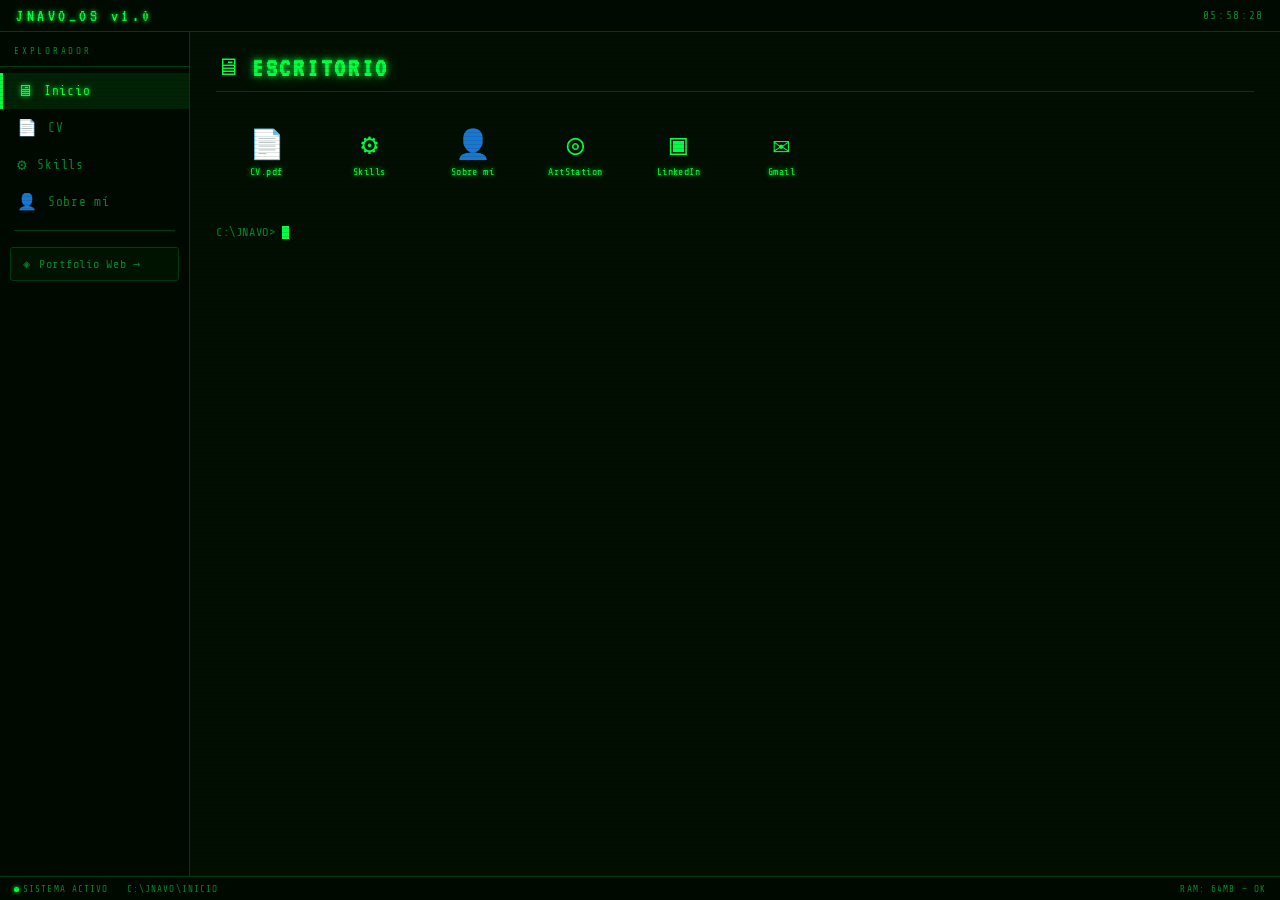
==== filesystem.html @ 1764e725 "cositas" ====
<!DOCTYPE html>
<html lang="es">
<head>
  <meta charset="UTF-8"/>
  <meta name="viewport" content="width=device-width, initial-scale=1.0"/>
  <title>JNAVO_OS</title>
  <link href="https://fonts.googleapis.com/css2?family=Share+Tech+Mono&family=VT323&display=swap" rel="stylesheet"/>
  <style>
    *, *::before, *::after { margin:0; padding:0; box-sizing:border-box; }
    :root {
      --green:#00ff41; --green-dim:#00882a; --green-dk:#003b0f;
      --green-bg:#020d02; --glow:0 0 6px #00ff41,0 0 16px rgba(0,255,65,.4);
      --glow-sm:0 0 4px #00ff41,0 0 8px rgba(0,255,65,.3);
      --mono:'Share Tech Mono',monospace; --vt:'VT323',monospace;
    }
    html,body { width:100%;height:100%;overflow:hidden;background:var(--green-bg);color:var(--green);font-family:var(--mono); }
    body::after {
      content:'';position:fixed;inset:0;z-index:9999;pointer-events:none;
      background:repeating-linear-gradient(0deg,transparent 0px,transparent 3px,rgba(0,0,0,.10) 3px,rgba(0,0,0,.10) 4px);
    }
    body::before {
      content:'';position:fixed;inset:0;z-index:9998;pointer-events:none;
      background:rgba(0,255,65,.006);animation:flicker .1s infinite;
    }
    @keyframes flicker { 33%{opacity:.97} 66%{opacity:.99} 0%,100%{opacity:1} }

    /* TOPBAR */
    .os-topbar {
      height:32px;background:rgba(0,10,0,.95);border-bottom:1px solid var(--green-dk);
      display:flex;align-items:center;justify-content:space-between;padding:0 16px;flex-shrink:0;
    }
    .os-title { font-family:var(--vt);font-size:1.1rem;color:var(--green);text-shadow:var(--glow-sm);letter-spacing:.2em; }
    .os-clock { font-size:.7rem;color:var(--green-dim);letter-spacing:.15em; }

    /* LAYOUT */
    .os-body { display:flex;height:calc(100vh - 56px);overflow:hidden; }

    /* SIDEBAR */
    .os-sidebar {
      width:190px;flex-shrink:0;background:rgba(0,8,0,.85);
      border-right:1px solid var(--green-dk);display:flex;flex-direction:column;padding:14px 0;
    }
    .sidebar-label { font-size:.58rem;color:var(--green-dim);letter-spacing:.3em;padding:0 14px 10px;border-bottom:1px solid var(--green-dk);margin-bottom:6px; }
    .folder-item {
      display:flex;align-items:center;gap:10px;padding:9px 14px;cursor:pointer;
      font-size:.8rem;letter-spacing:.06em;color:var(--green-dim);
      border-left:3px solid transparent;transition:background .15s,color .15s,border-color .15s;user-select:none;
    }
    .folder-item:hover { background:rgba(0,255,65,.06);color:var(--green); }
    .folder-item.active { background:rgba(0,255,65,.1);color:var(--green);border-left-color:var(--green);text-shadow:var(--glow-sm); }
    .folder-icon { font-size:1rem;flex-shrink:0; }
    .sidebar-divider { height:1px;background:var(--green-dk);margin:10px 14px; }
    .portfolio-btn {
      display:flex;align-items:center;gap:8px;margin:6px 10px 0;padding:9px 12px;
      background:rgba(0,255,65,.04);border:1px solid var(--green-dk);border-radius:3px;
      cursor:pointer;font-family:var(--mono);font-size:.75rem;color:var(--green-dim);
      letter-spacing:.06em;transition:all .15s;text-decoration:none;
    }
    .portfolio-btn:hover { background:rgba(0,255,65,.12);border-color:var(--green);color:var(--green);box-shadow:0 0 10px rgba(0,255,65,.2); }

    /* CONTENT */
    .os-content { flex:1;overflow-y:auto;padding:22px 26px;scrollbar-width:thin;scrollbar-color:var(--green-dk) transparent; }
    .os-content::-webkit-scrollbar { width:5px; }
    .os-content::-webkit-scrollbar-thumb { background:var(--green-dk);border-radius:2px; }

    .panel { display:none;animation:panel-in .25s ease both; }
    .panel.active { display:block; }
    @keyframes panel-in { from{opacity:0;transform:translateY(6px)} to{opacity:1;transform:translateY(0)} }

    .panel-header {
      display:flex;align-items:center;gap:12px;margin-bottom:20px;
      padding-bottom:10px;border-bottom:1px solid var(--green-dk);
    }
    .panel-header h2 { font-family:var(--vt);font-size:1.7rem;color:var(--green);text-shadow:var(--glow);letter-spacing:.1em; }
    .ph-icon { font-size:1.5rem; }

    /* DESKTOP */
    .desktop-grid { display:grid;grid-template-columns:repeat(auto-fill,85px);gap:18px;padding:8px; }
    .desktop-icon {
      display:flex;flex-direction:column;align-items:center;gap:6px;padding:10px 6px;
      border:1px solid transparent;border-radius:3px;cursor:pointer;
      transition:background .15s,border-color .15s;text-align:center;user-select:none;
    }
    .desktop-icon:hover { background:rgba(0,255,65,.08);border-color:var(--green-dk); }
    .di-emoji { font-size:1.8rem;line-height:1; }
    .di-label { font-size:.62rem;color:var(--green);letter-spacing:.05em;line-height:1.2;text-shadow:var(--glow-sm); }

    /* CV */
    .cv-embed { width:100%;height:calc(100vh - 150px);border:1px solid var(--green-dk);border-radius:3px;background:#000; }
    .cv-fallback {
      display:flex;flex-direction:column;align-items:center;justify-content:center;gap:14px;
      height:280px;border:1px dashed var(--green-dk);border-radius:3px;
      color:var(--green-dim);font-size:.78rem;letter-spacing:.1em;text-align:center;
    }
    .cf-icon { font-size:2.8rem; }
    .cv-open-btn {
      display:inline-flex;align-items:center;gap:8px;padding:7px 18px;
      background:none;border:1px solid var(--green-dk);color:var(--green-dim);
      font-family:var(--mono);font-size:.76rem;letter-spacing:.12em;
      cursor:pointer;border-radius:2px;transition:all .15s;text-decoration:none;
    }
    .cv-open-btn:hover { border-color:var(--green);color:var(--green);background:rgba(0,255,65,.06);box-shadow:0 0 10px rgba(0,255,65,.2); }

    /* SKILLS */
    .skills-grid { display:grid;grid-template-columns:repeat(auto-fill,minmax(140px,1fr));gap:11px; }
    .skill-row {
      display:flex;flex-direction:column;gap:5px;padding:11px 13px;
      border:1px solid var(--green-dk);border-radius:3px;background:rgba(0,255,65,.02);
      transition:background .15s,border-color .15s;
    }
    .skill-row:hover { background:rgba(0,255,65,.06);border-color:var(--green); }
    .sk-name { font-size:.78rem;color:var(--green);letter-spacing:.08em; }
    .sk-bar-wrap { height:3px;background:#001500;border-radius:2px;overflow:hidden; }
    .sk-bar { height:100%;background:var(--green);box-shadow:var(--glow-sm);border-radius:2px;width:0%;transition:width 1s ease .1s; }
    .sk-level { font-size:.58rem;color:var(--green-dim);letter-spacing:.1em;text-align:right; }

    /* ABOUT */
    .about-crt { display:flex;gap:26px;flex-wrap:wrap; }
    .about-photo-wrap { flex-shrink:0;display:flex;flex-direction:column;align-items:center;gap:8px; }
    .about-photo {
      width:140px;height:140px;object-fit:cover;border-radius:3px;
      border:2px solid var(--green-dk);box-shadow:0 0 14px rgba(0,255,65,.12);
      filter:saturate(.7) brightness(.9);transition:filter .3s;
    }
    .about-photo:hover { filter:saturate(1) brightness(1); }
    .about-photo-label { font-family:var(--vt);font-size:.85rem;color:var(--green-dim);letter-spacing:.15em; }
    .about-text { flex:1;min-width:200px; }
    .about-text p { font-size:.8rem;color:#aaddaa;line-height:1.8;margin-bottom:12px;letter-spacing:.03em; }
    .about-tags { display:flex;flex-wrap:wrap;gap:6px;margin-top:4px; }
    .tag { padding:2px 9px;border:1px solid var(--green-dk);border-radius:2px;font-size:.62rem;color:var(--green-dim);letter-spacing:.1em;background:rgba(0,255,65,.03); }
    .prompt { font-size:.75rem;color:var(--green-dim);letter-spacing:.05em;margin-top:14px; }
    .cursor { display:inline-block;width:7px;height:13px;background:var(--green);vertical-align:middle;animation:cur-blink .8s step-end infinite; }
    @keyframes cur-blink { 50%{opacity:0} }

    /* STATUSBAR */
    .os-statusbar {
      height:24px;background:rgba(0,8,0,.9);border-top:1px solid var(--green-dk);
      display:flex;align-items:center;padding:0 14px;gap:18px;flex-shrink:0;
    }
    .sb-item { font-size:.58rem;color:var(--green-dim);letter-spacing:.12em; }
    .sb-dot { display:inline-block;width:5px;height:5px;border-radius:50%;background:var(--green);box-shadow:var(--glow-sm);margin-right:4px;animation:dot-pulse 2s ease-in-out infinite; }
    @keyframes dot-pulse { 0%,100%{opacity:1} 50%{opacity:.3} }
  </style>
</head>
<body>

  <div class="os-topbar">
    <div class="os-title">JNAVO_OS v1.0</div>
    <div class="os-clock" id="os-clock">--:--:--</div>
  </div>

  <div class="os-body">
    <div class="os-sidebar">
      <div class="sidebar-label">EXPLORADOR</div>
      <div class="folder-item active" onclick="showPanel('home')" id="tab-home"><span class="folder-icon">🖥</span><span>Inicio</span></div>
      <div class="folder-item" onclick="showPanel('cv')" id="tab-cv"><span class="folder-icon">📄</span><span>CV</span></div>
      <div class="folder-item" onclick="showPanel('skills')" id="tab-skills"><span class="folder-icon">⚙</span><span>Skills</span></div>
      <div class="folder-item" onclick="showPanel('about')" id="tab-about"><span class="folder-icon">👤</span><span>Sobre mí</span></div>
      <div class="sidebar-divider"></div>
      <a class="portfolio-btn" href="./portfolio.html" target="_parent">
        <span>◈</span><span>Portfolio Web →</span>
      </a>
    </div>

    <div class="os-content">

      <!-- INICIO -->
      <div class="panel active" id="panel-home">
        <div class="panel-header"><span class="ph-icon">🖥</span><h2>ESCRITORIO</h2></div>
        <div class="desktop-grid">
          <div class="desktop-icon" ondblclick="showPanel('cv')">
            <div class="di-emoji">📄</div><div class="di-label">CV.pdf</div>
          </div>
          <div class="desktop-icon" ondblclick="showPanel('skills')">
            <div class="di-emoji">⚙</div><div class="di-label">Skills</div>
          </div>
          <div class="desktop-icon" ondblclick="showPanel('about')">
            <div class="di-emoji">👤</div><div class="di-label">Sobre mí</div>
          </div>
          <div class="desktop-icon" ondblclick="window.open('https://www.artstation.com/jdxth','_blank')">
            <div class="di-emoji">◎</div><div class="di-label">ArtStation</div>
          </div>
          <div class="desktop-icon" ondblclick="window.open('https://www.linkedin.com/in/judith-nav%C3%B3-mart%C3%ADnez-73185b385/','_blank')">
            <div class="di-emoji">▣</div><div class="di-label">LinkedIn</div>
          </div>
          <div class="desktop-icon" ondblclick="window.location.href='mailto:jnavomartinez@gmail.com'">
            <div class="di-emoji">✉</div><div class="di-label">Gmail</div>
          </div>
        </div>
        <div class="prompt" style="margin-top:28px">C:\JNAVO&gt; <span class="cursor"></span></div>
      </div>

      <!-- CV -->
      <div class="panel" id="panel-cv">
        <div class="panel-header"><span class="ph-icon">📄</span><h2>CURRICULUM VITAE</h2></div>
        <div class="cv-fallback" id="cv-fallback">
          <div class="cf-icon">📄</div>
          <div>Pon tu CV como <strong style="color:#00882a">cv.pdf</strong> en la carpeta del proyecto</div>
          <a class="cv-open-btn" href="./cv.pdf" target="_blank">↗ ABRIR CV.PDF</a>
        </div>
      </div>

      <!-- SKILLS -->
      <div class="panel" id="panel-skills">
        <div class="panel-header"><span class="ph-icon">⚙</span><h2>SKILLS</h2></div>
        <div class="skills-grid" id="skills-grid"></div>
      </div>

      <!-- SOBRE MÍ -->
      <div class="panel" id="panel-about">
        <div class="panel-header"><span class="ph-icon">👤</span><h2>SOBRE MÍ</h2></div>
        <div class="about-crt">
          <div class="about-photo-wrap">
            <img class="about-photo" src="./src/about.jpg" alt="Judith Navó" onerror="this.style.display='none'"/>
            <div class="about-photo-label">JUDITH_NAVÓ.jpg</div>
          </div>
          <div class="about-text">
            <p>Soy una artista 3D y creadora visual con experiencia en modelado, iluminación y animación en Blender. Me gusta cuidar cada detalle del proceso creativo, desde el diseño hasta la presentación final.</p>
            <p>Disfruto trabajando en equipo y aprendiendo nuevas técnicas que me ayuden a seguir mejorando como profesional en el mundo de los videojuegos y las experiencias interactivas.</p>
            <div class="about-tags">
              <span class="tag">3D ARTIST</span>
              <span class="tag">ANIMATION</span>
              <span class="tag">GAME ART</span>
              <span class="tag">BLENDER</span>
              <span class="tag">BARCELONA</span>
            </div>
            <div class="prompt" style="margin-top:18px">C:\JNAVO\ABOUT&gt; <span class="cursor"></span></div>
          </div>
        </div>
      </div>

    </div>
  </div>

  <div class="os-statusbar">
    <div class="sb-item"><span class="sb-dot"></span>SISTEMA ACTIVO</div>
    <div class="sb-item" id="sb-path">C:\JNAVO\INICIO</div>
    <div class="sb-item" style="margin-left:auto">RAM: 64MB — OK</div>
  </div>

  <script>
    // Clock
    function updateClock() {
      const d = new Date();
      const pad = n => String(n).padStart(2,'0');
      document.getElementById('os-clock').textContent = pad(d.getHours())+':'+pad(d.getMinutes())+':'+pad(d.getSeconds());
    }
    updateClock(); setInterval(updateClock, 1000);

    // Skills
    const SKILLS = [
      { name:'Blender',       level:85, label:'AVANZADO'   },
      { name:'Krita',         level:70, label:'INTERMEDIO' },
      { name:'Photoshop',     level:65, label:'INTERMEDIO' },
      { name:'Illustrator',   level:60, label:'INTERMEDIO' },
      { name:'After Effects', level:55, label:'BÁSICO+'    },
      { name:'Premiere',      level:60, label:'INTERMEDIO' },
      { name:'Unity',         level:50, label:'BÁSICO'     },
      { name:'Canva',         level:80, label:'AVANZADO'   },
    ];
    document.getElementById('skills-grid').innerHTML = SKILLS.map(s =>
      `<div class="skill-row">
        <div class="sk-name">${s.name}</div>
        <div class="sk-bar-wrap"><div class="sk-bar" data-w="${s.level}"></div></div>
        <div class="sk-level">${s.label}</div>
      </div>`
    ).join('');

    // Paths
    const PATHS = { home:'C:\\JNAVO\\INICIO', cv:'C:\\JNAVO\\CV', skills:'C:\\JNAVO\\SKILLS', about:'C:\\JNAVO\\SOBRE_MI' };

    function showPanel(id) {
      document.querySelectorAll('.panel').forEach(p => p.classList.remove('active'));
      document.getElementById('panel-'+id).classList.add('active');
      document.querySelectorAll('.folder-item').forEach(t => t.classList.remove('active'));
      const tab = document.getElementById('tab-'+id);
      if (tab) tab.classList.add('active');
      document.getElementById('sb-path').textContent = PATHS[id] || 'C:\\JNAVO';
      if (id === 'skills') {
        setTimeout(() => {
          document.querySelectorAll('.sk-bar').forEach(b => { b.style.width = b.dataset.w + '%'; });
        }, 80);
      }
    }

    // CV: comprueba si existe el PDF
    fetch('./cv.pdf', { method:'HEAD' })
      .then(r => {
        if (r.ok) {
          document.getElementById('cv-fallback').style.display = 'none';
          const iframe = document.createElement('iframe');
          iframe.className = 'cv-embed';
          iframe.src = './cv.pdf';
          document.getElementById('panel-cv').appendChild(iframe);
        }
      }).catch(()=>{});
  </script>
</body>
</html>
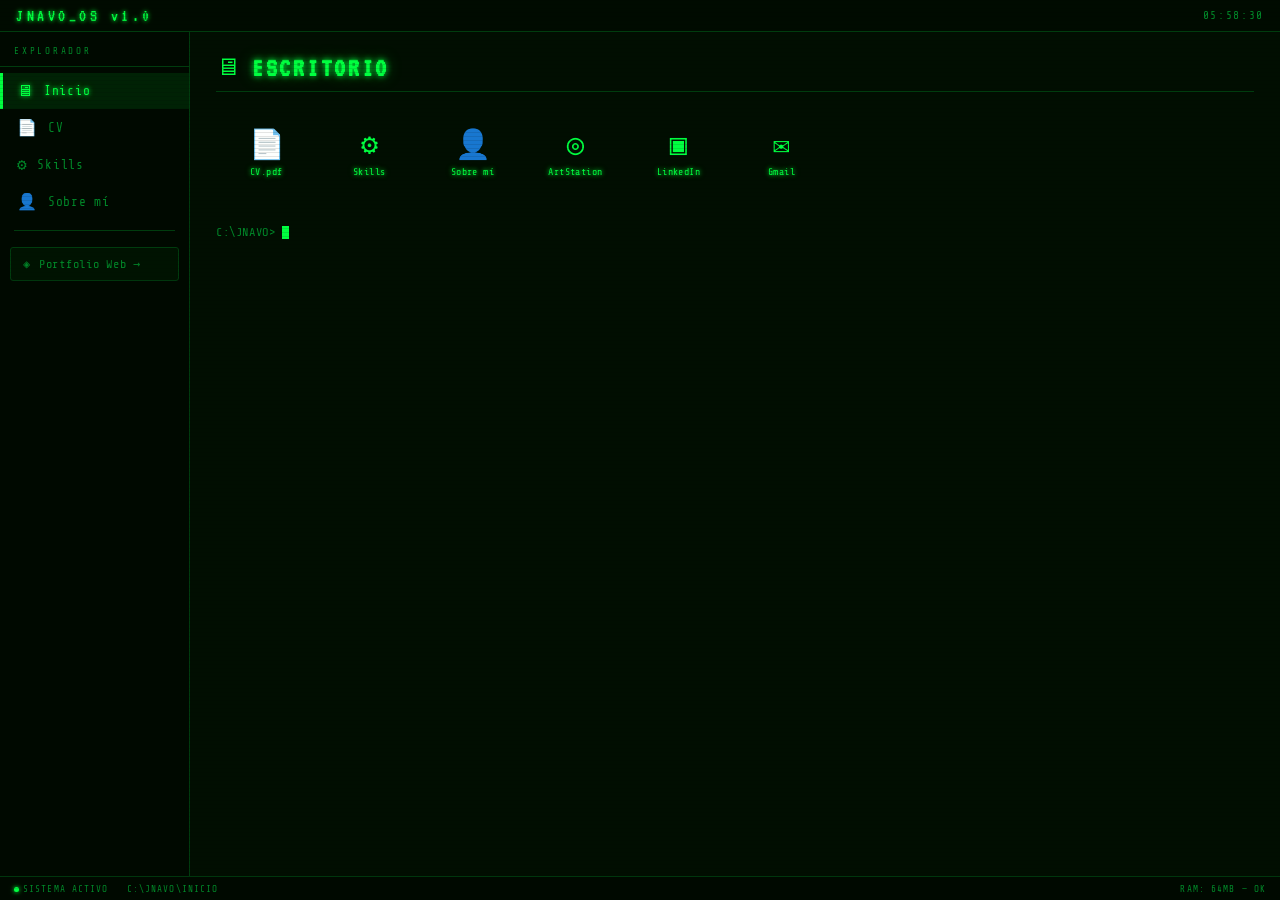
==== commit 5942dcb7: "mod" ====
--- a/filesystem.html
+++ b/filesystem.html
@@ -1,147 +1,526 @@
 <!DOCTYPE html>
 <html lang="es">
+
 <head>
-  <meta charset="UTF-8"/>
-  <meta name="viewport" content="width=device-width, initial-scale=1.0"/>
+  <meta charset="UTF-8" />
+  <meta name="viewport" content="width=device-width, initial-scale=1.0" />
   <title>JNAVO_OS</title>
-  <link href="https://fonts.googleapis.com/css2?family=Share+Tech+Mono&family=VT323&display=swap" rel="stylesheet"/>
+  <link href="https://fonts.googleapis.com/css2?family=Share+Tech+Mono&family=VT323&display=swap" rel="stylesheet" />
   <style>
-    *, *::before, *::after { margin:0; padding:0; box-sizing:border-box; }
+    *,
+    *::before,
+    *::after {
+      margin: 0;
+      padding: 0;
+      box-sizing: border-box;
+    }
+
     :root {
-      --green:#00ff41; --green-dim:#00882a; --green-dk:#003b0f;
-      --green-bg:#020d02; --glow:0 0 6px #00ff41,0 0 16px rgba(0,255,65,.4);
-      --glow-sm:0 0 4px #00ff41,0 0 8px rgba(0,255,65,.3);
-      --mono:'Share Tech Mono',monospace; --vt:'VT323',monospace;
-    }
-    html,body { width:100%;height:100%;overflow:hidden;background:var(--green-bg);color:var(--green);font-family:var(--mono); }
+      --green: #00ff41;
+      --green-dim: #00882a;
+      --green-dk: #003b0f;
+      --green-bg: #020d02;
+      --glow: 0 0 6px #00ff41, 0 0 16px rgba(0, 255, 65, .4);
+      --glow-sm: 0 0 4px #00ff41, 0 0 8px rgba(0, 255, 65, .3);
+      --mono: 'Share Tech Mono', monospace;
+      --vt: 'VT323', monospace;
+    }
+
+    html,
+    body {
+      width: 100%;
+      height: 100%;
+      overflow: hidden;
+      background: var(--green-bg);
+      color: var(--green);
+      font-family: var(--mono);
+    }
+
     body::after {
-      content:'';position:fixed;inset:0;z-index:9999;pointer-events:none;
-      background:repeating-linear-gradient(0deg,transparent 0px,transparent 3px,rgba(0,0,0,.10) 3px,rgba(0,0,0,.10) 4px);
-    }
+      content: '';
+      position: fixed;
+      inset: 0;
+      z-index: 9999;
+      pointer-events: none;
+      background: repeating-linear-gradient(0deg, transparent 0px, transparent 3px, rgba(0, 0, 0, .10) 3px, rgba(0, 0, 0, .10) 4px);
+    }
+
     body::before {
-      content:'';position:fixed;inset:0;z-index:9998;pointer-events:none;
-      background:rgba(0,255,65,.006);animation:flicker .1s infinite;
-    }
-    @keyframes flicker { 33%{opacity:.97} 66%{opacity:.99} 0%,100%{opacity:1} }
+      content: '';
+      position: fixed;
+      inset: 0;
+      z-index: 9998;
+      pointer-events: none;
+      background: rgba(0, 255, 65, .006);
+      animation: flicker .1s infinite;
+    }
+
+    @keyframes flicker {
+      33% {
+        opacity: .97
+      }
+
+      66% {
+        opacity: .99
+      }
+
+      0%,
+      100% {
+        opacity: 1
+      }
+    }
 
     /* TOPBAR */
     .os-topbar {
-      height:32px;background:rgba(0,10,0,.95);border-bottom:1px solid var(--green-dk);
-      display:flex;align-items:center;justify-content:space-between;padding:0 16px;flex-shrink:0;
-    }
-    .os-title { font-family:var(--vt);font-size:1.1rem;color:var(--green);text-shadow:var(--glow-sm);letter-spacing:.2em; }
-    .os-clock { font-size:.7rem;color:var(--green-dim);letter-spacing:.15em; }
+      height: 32px;
+      background: rgba(0, 10, 0, .95);
+      border-bottom: 1px solid var(--green-dk);
+      display: flex;
+      align-items: center;
+      justify-content: space-between;
+      padding: 0 16px;
+      flex-shrink: 0;
+    }
+
+    .os-title {
+      font-family: var(--vt);
+      font-size: 1.1rem;
+      color: var(--green);
+      text-shadow: var(--glow-sm);
+      letter-spacing: .2em;
+    }
+
+    .os-clock {
+      font-size: .7rem;
+      color: var(--green-dim);
+      letter-spacing: .15em;
+    }
 
     /* LAYOUT */
-    .os-body { display:flex;height:calc(100vh - 56px);overflow:hidden; }
+    .os-body {
+      display: flex;
+      height: calc(100vh - 56px);
+      overflow: hidden;
+    }
 
     /* SIDEBAR */
     .os-sidebar {
-      width:190px;flex-shrink:0;background:rgba(0,8,0,.85);
-      border-right:1px solid var(--green-dk);display:flex;flex-direction:column;padding:14px 0;
-    }
-    .sidebar-label { font-size:.58rem;color:var(--green-dim);letter-spacing:.3em;padding:0 14px 10px;border-bottom:1px solid var(--green-dk);margin-bottom:6px; }
+      width: 190px;
+      flex-shrink: 0;
+      background: rgba(0, 8, 0, .85);
+      border-right: 1px solid var(--green-dk);
+      display: flex;
+      flex-direction: column;
+      padding: 14px 0;
+    }
+
+    .sidebar-label {
+      font-size: .58rem;
+      color: var(--green-dim);
+      letter-spacing: .3em;
+      padding: 0 14px 10px;
+      border-bottom: 1px solid var(--green-dk);
+      margin-bottom: 6px;
+    }
+
     .folder-item {
-      display:flex;align-items:center;gap:10px;padding:9px 14px;cursor:pointer;
-      font-size:.8rem;letter-spacing:.06em;color:var(--green-dim);
-      border-left:3px solid transparent;transition:background .15s,color .15s,border-color .15s;user-select:none;
-    }
-    .folder-item:hover { background:rgba(0,255,65,.06);color:var(--green); }
-    .folder-item.active { background:rgba(0,255,65,.1);color:var(--green);border-left-color:var(--green);text-shadow:var(--glow-sm); }
-    .folder-icon { font-size:1rem;flex-shrink:0; }
-    .sidebar-divider { height:1px;background:var(--green-dk);margin:10px 14px; }
+      display: flex;
+      align-items: center;
+      gap: 10px;
+      padding: 9px 14px;
+      cursor: pointer;
+      font-size: .8rem;
+      letter-spacing: .06em;
+      color: var(--green-dim);
+      border-left: 3px solid transparent;
+      transition: background .15s, color .15s, border-color .15s;
+      user-select: none;
+    }
+
+    .folder-item:hover {
+      background: rgba(0, 255, 65, .06);
+      color: var(--green);
+    }
+
+    .folder-item.active {
+      background: rgba(0, 255, 65, .1);
+      color: var(--green);
+      border-left-color: var(--green);
+      text-shadow: var(--glow-sm);
+    }
+
+    .folder-icon {
+      font-size: 1rem;
+      flex-shrink: 0;
+    }
+
+    .sidebar-divider {
+      height: 1px;
+      background: var(--green-dk);
+      margin: 10px 14px;
+    }
+
     .portfolio-btn {
-      display:flex;align-items:center;gap:8px;margin:6px 10px 0;padding:9px 12px;
-      background:rgba(0,255,65,.04);border:1px solid var(--green-dk);border-radius:3px;
-      cursor:pointer;font-family:var(--mono);font-size:.75rem;color:var(--green-dim);
-      letter-spacing:.06em;transition:all .15s;text-decoration:none;
-    }
-    .portfolio-btn:hover { background:rgba(0,255,65,.12);border-color:var(--green);color:var(--green);box-shadow:0 0 10px rgba(0,255,65,.2); }
+      display: flex;
+      align-items: center;
+      gap: 8px;
+      margin: 6px 10px 0;
+      padding: 9px 12px;
+      background: rgba(0, 255, 65, .04);
+      border: 1px solid var(--green-dk);
+      border-radius: 3px;
+      cursor: pointer;
+      font-family: var(--mono);
+      font-size: .75rem;
+      color: var(--green-dim);
+      letter-spacing: .06em;
+      transition: all .15s;
+      text-decoration: none;
+    }
+
+    .portfolio-btn:hover {
+      background: rgba(0, 255, 65, .12);
+      border-color: var(--green);
+      color: var(--green);
+      box-shadow: 0 0 10px rgba(0, 255, 65, .2);
+    }
 
     /* CONTENT */
-    .os-content { flex:1;overflow-y:auto;padding:22px 26px;scrollbar-width:thin;scrollbar-color:var(--green-dk) transparent; }
-    .os-content::-webkit-scrollbar { width:5px; }
-    .os-content::-webkit-scrollbar-thumb { background:var(--green-dk);border-radius:2px; }
-
-    .panel { display:none;animation:panel-in .25s ease both; }
-    .panel.active { display:block; }
-    @keyframes panel-in { from{opacity:0;transform:translateY(6px)} to{opacity:1;transform:translateY(0)} }
+    .os-content {
+      flex: 1;
+      overflow-y: auto;
+      padding: 22px 26px;
+      scrollbar-width: thin;
+      scrollbar-color: var(--green-dk) transparent;
+    }
+
+    .os-content::-webkit-scrollbar {
+      width: 5px;
+    }
+
+    .os-content::-webkit-scrollbar-thumb {
+      background: var(--green-dk);
+      border-radius: 2px;
+    }
+
+    .panel {
+      display: none;
+      animation: panel-in .25s ease both;
+    }
+
+    .panel.active {
+      display: block;
+    }
+
+    @keyframes panel-in {
+      from {
+        opacity: 0;
+        transform: translateY(6px)
+      }
+
+      to {
+        opacity: 1;
+        transform: translateY(0)
+      }
+    }
 
     .panel-header {
-      display:flex;align-items:center;gap:12px;margin-bottom:20px;
-      padding-bottom:10px;border-bottom:1px solid var(--green-dk);
-    }
-    .panel-header h2 { font-family:var(--vt);font-size:1.7rem;color:var(--green);text-shadow:var(--glow);letter-spacing:.1em; }
-    .ph-icon { font-size:1.5rem; }
+      display: flex;
+      align-items: center;
+      gap: 12px;
+      margin-bottom: 20px;
+      padding-bottom: 10px;
+      border-bottom: 1px solid var(--green-dk);
+    }
+
+    .panel-header h2 {
+      font-family: var(--vt);
+      font-size: 1.7rem;
+      color: var(--green);
+      text-shadow: var(--glow);
+      letter-spacing: .1em;
+    }
+
+    .ph-icon {
+      font-size: 1.5rem;
+    }
 
     /* DESKTOP */
-    .desktop-grid { display:grid;grid-template-columns:repeat(auto-fill,85px);gap:18px;padding:8px; }
+    .desktop-grid {
+      display: grid;
+      grid-template-columns: repeat(auto-fill, 85px);
+      gap: 18px;
+      padding: 8px;
+    }
+
     .desktop-icon {
-      display:flex;flex-direction:column;align-items:center;gap:6px;padding:10px 6px;
-      border:1px solid transparent;border-radius:3px;cursor:pointer;
-      transition:background .15s,border-color .15s;text-align:center;user-select:none;
-    }
-    .desktop-icon:hover { background:rgba(0,255,65,.08);border-color:var(--green-dk); }
-    .di-emoji { font-size:1.8rem;line-height:1; }
-    .di-label { font-size:.62rem;color:var(--green);letter-spacing:.05em;line-height:1.2;text-shadow:var(--glow-sm); }
+      display: flex;
+      flex-direction: column;
+      align-items: center;
+      gap: 6px;
+      padding: 10px 6px;
+      border: 1px solid transparent;
+      border-radius: 3px;
+      cursor: pointer;
+      transition: background .15s, border-color .15s;
+      text-align: center;
+      user-select: none;
+    }
+
+    .desktop-icon:hover {
+      background: rgba(0, 255, 65, .08);
+      border-color: var(--green-dk);
+    }
+
+    .di-emoji {
+      font-size: 1.8rem;
+      line-height: 1;
+    }
+
+    .di-label {
+      font-size: .62rem;
+      color: var(--green);
+      letter-spacing: .05em;
+      line-height: 1.2;
+      text-shadow: var(--glow-sm);
+    }
 
     /* CV */
-    .cv-embed { width:100%;height:calc(100vh - 150px);border:1px solid var(--green-dk);border-radius:3px;background:#000; }
+    .cv-embed {
+      width: 100%;
+      height: calc(100vh - 150px);
+      border: 1px solid var(--green-dk);
+      border-radius: 3px;
+      background: #000;
+    }
+
     .cv-fallback {
-      display:flex;flex-direction:column;align-items:center;justify-content:center;gap:14px;
-      height:280px;border:1px dashed var(--green-dk);border-radius:3px;
-      color:var(--green-dim);font-size:.78rem;letter-spacing:.1em;text-align:center;
-    }
-    .cf-icon { font-size:2.8rem; }
+      display: flex;
+      flex-direction: column;
+      align-items: center;
+      justify-content: center;
+      gap: 14px;
+      height: 280px;
+      border: 1px dashed var(--green-dk);
+      border-radius: 3px;
+      color: var(--green-dim);
+      font-size: .78rem;
+      letter-spacing: .1em;
+      text-align: center;
+    }
+
+    .cf-icon {
+      font-size: 2.8rem;
+    }
+
     .cv-open-btn {
-      display:inline-flex;align-items:center;gap:8px;padding:7px 18px;
-      background:none;border:1px solid var(--green-dk);color:var(--green-dim);
-      font-family:var(--mono);font-size:.76rem;letter-spacing:.12em;
-      cursor:pointer;border-radius:2px;transition:all .15s;text-decoration:none;
-    }
-    .cv-open-btn:hover { border-color:var(--green);color:var(--green);background:rgba(0,255,65,.06);box-shadow:0 0 10px rgba(0,255,65,.2); }
+      display: inline-flex;
+      align-items: center;
+      gap: 8px;
+      padding: 7px 18px;
+      background: none;
+      border: 1px solid var(--green-dk);
+      color: var(--green-dim);
+      font-family: var(--mono);
+      font-size: .76rem;
+      letter-spacing: .12em;
+      cursor: pointer;
+      border-radius: 2px;
+      transition: all .15s;
+      text-decoration: none;
+    }
+
+    .cv-open-btn:hover {
+      border-color: var(--green);
+      color: var(--green);
+      background: rgba(0, 255, 65, .06);
+      box-shadow: 0 0 10px rgba(0, 255, 65, .2);
+    }
 
     /* SKILLS */
-    .skills-grid { display:grid;grid-template-columns:repeat(auto-fill,minmax(140px,1fr));gap:11px; }
+    .skills-grid {
+      display: grid;
+      grid-template-columns: repeat(auto-fill, minmax(140px, 1fr));
+      gap: 11px;
+    }
+
     .skill-row {
-      display:flex;flex-direction:column;gap:5px;padding:11px 13px;
-      border:1px solid var(--green-dk);border-radius:3px;background:rgba(0,255,65,.02);
-      transition:background .15s,border-color .15s;
-    }
-    .skill-row:hover { background:rgba(0,255,65,.06);border-color:var(--green); }
-    .sk-name { font-size:.78rem;color:var(--green);letter-spacing:.08em; }
-    .sk-bar-wrap { height:3px;background:#001500;border-radius:2px;overflow:hidden; }
-    .sk-bar { height:100%;background:var(--green);box-shadow:var(--glow-sm);border-radius:2px;width:0%;transition:width 1s ease .1s; }
-    .sk-level { font-size:.58rem;color:var(--green-dim);letter-spacing:.1em;text-align:right; }
+      display: flex;
+      flex-direction: column;
+      gap: 5px;
+      padding: 11px 13px;
+      border: 1px solid var(--green-dk);
+      border-radius: 3px;
+      background: rgba(0, 255, 65, .02);
+      transition: background .15s, border-color .15s;
+    }
+
+    .skill-row:hover {
+      background: rgba(0, 255, 65, .06);
+      border-color: var(--green);
+    }
+
+    .sk-name {
+      font-size: .78rem;
+      color: var(--green);
+      letter-spacing: .08em;
+    }
+
+    .sk-bar-wrap {
+      height: 3px;
+      background: #001500;
+      border-radius: 2px;
+      overflow: hidden;
+    }
+
+    .sk-bar {
+      height: 100%;
+      background: var(--green);
+      box-shadow: var(--glow-sm);
+      border-radius: 2px;
+      width: 0%;
+      transition: width 1s ease .1s;
+    }
+
+    .sk-level {
+      font-size: .58rem;
+      color: var(--green-dim);
+      letter-spacing: .1em;
+      text-align: right;
+    }
 
     /* ABOUT */
-    .about-crt { display:flex;gap:26px;flex-wrap:wrap; }
-    .about-photo-wrap { flex-shrink:0;display:flex;flex-direction:column;align-items:center;gap:8px; }
+    .about-crt {
+      display: flex;
+      gap: 26px;
+      flex-wrap: wrap;
+    }
+
+    .about-photo-wrap {
+      flex-shrink: 0;
+      display: flex;
+      flex-direction: column;
+      align-items: center;
+      gap: 8px;
+    }
+
     .about-photo {
-      width:140px;height:140px;object-fit:cover;border-radius:3px;
-      border:2px solid var(--green-dk);box-shadow:0 0 14px rgba(0,255,65,.12);
-      filter:saturate(.7) brightness(.9);transition:filter .3s;
-    }
-    .about-photo:hover { filter:saturate(1) brightness(1); }
-    .about-photo-label { font-family:var(--vt);font-size:.85rem;color:var(--green-dim);letter-spacing:.15em; }
-    .about-text { flex:1;min-width:200px; }
-    .about-text p { font-size:.8rem;color:#aaddaa;line-height:1.8;margin-bottom:12px;letter-spacing:.03em; }
-    .about-tags { display:flex;flex-wrap:wrap;gap:6px;margin-top:4px; }
-    .tag { padding:2px 9px;border:1px solid var(--green-dk);border-radius:2px;font-size:.62rem;color:var(--green-dim);letter-spacing:.1em;background:rgba(0,255,65,.03); }
-    .prompt { font-size:.75rem;color:var(--green-dim);letter-spacing:.05em;margin-top:14px; }
-    .cursor { display:inline-block;width:7px;height:13px;background:var(--green);vertical-align:middle;animation:cur-blink .8s step-end infinite; }
-    @keyframes cur-blink { 50%{opacity:0} }
+      width: 140px;
+      height: 140px;
+      object-fit: cover;
+      border-radius: 3px;
+      border: 2px solid var(--green-dk);
+      box-shadow: 0 0 14px rgba(0, 255, 65, .12);
+      filter: saturate(.7) brightness(.9);
+      transition: filter .3s;
+    }
+
+    .about-photo:hover {
+      filter: saturate(1) brightness(1);
+    }
+
+    .about-photo-label {
+      font-family: var(--vt);
+      font-size: .85rem;
+      color: var(--green-dim);
+      letter-spacing: .15em;
+    }
+
+    .about-text {
+      flex: 1;
+      min-width: 200px;
+    }
+
+    .about-text p {
+      font-size: .8rem;
+      color: #aaddaa;
+      line-height: 1.8;
+      margin-bottom: 12px;
+      letter-spacing: .03em;
+    }
+
+    .about-tags {
+      display: flex;
+      flex-wrap: wrap;
+      gap: 6px;
+      margin-top: 4px;
+    }
+
+    .tag {
+      padding: 2px 9px;
+      border: 1px solid var(--green-dk);
+      border-radius: 2px;
+      font-size: .62rem;
+      color: var(--green-dim);
+      letter-spacing: .1em;
+      background: rgba(0, 255, 65, .03);
+    }
+
+    .prompt {
+      font-size: .75rem;
+      color: var(--green-dim);
+      letter-spacing: .05em;
+      margin-top: 14px;
+    }
+
+    .cursor {
+      display: inline-block;
+      width: 7px;
+      height: 13px;
+      background: var(--green);
+      vertical-align: middle;
+      animation: cur-blink .8s step-end infinite;
+    }
+
+    @keyframes cur-blink {
+      50% {
+        opacity: 0
+      }
+    }
 
     /* STATUSBAR */
     .os-statusbar {
-      height:24px;background:rgba(0,8,0,.9);border-top:1px solid var(--green-dk);
-      display:flex;align-items:center;padding:0 14px;gap:18px;flex-shrink:0;
-    }
-    .sb-item { font-size:.58rem;color:var(--green-dim);letter-spacing:.12em; }
-    .sb-dot { display:inline-block;width:5px;height:5px;border-radius:50%;background:var(--green);box-shadow:var(--glow-sm);margin-right:4px;animation:dot-pulse 2s ease-in-out infinite; }
-    @keyframes dot-pulse { 0%,100%{opacity:1} 50%{opacity:.3} }
+      height: 24px;
+      background: rgba(0, 8, 0, .9);
+      border-top: 1px solid var(--green-dk);
+      display: flex;
+      align-items: center;
+      padding: 0 14px;
+      gap: 18px;
+      flex-shrink: 0;
+    }
+
+    .sb-item {
+      font-size: .58rem;
+      color: var(--green-dim);
+      letter-spacing: .12em;
+    }
+
+    .sb-dot {
+      display: inline-block;
+      width: 5px;
+      height: 5px;
+      border-radius: 50%;
+      background: var(--green);
+      box-shadow: var(--glow-sm);
+      margin-right: 4px;
+      animation: dot-pulse 2s ease-in-out infinite;
+    }
+
+    @keyframes dot-pulse {
+
+      0%,
+      100% {
+        opacity: 1
+      }
+
+      50% {
+        opacity: .3
+      }
+    }
   </style>
 </head>
+
 <body>
 
   <div class="os-topbar">
@@ -152,10 +531,14 @@
   <div class="os-body">
     <div class="os-sidebar">
       <div class="sidebar-label">EXPLORADOR</div>
-      <div class="folder-item active" onclick="showPanel('home')" id="tab-home"><span class="folder-icon">🖥</span><span>Inicio</span></div>
-      <div class="folder-item" onclick="showPanel('cv')" id="tab-cv"><span class="folder-icon">📄</span><span>CV</span></div>
-      <div class="folder-item" onclick="showPanel('skills')" id="tab-skills"><span class="folder-icon">⚙</span><span>Skills</span></div>
-      <div class="folder-item" onclick="showPanel('about')" id="tab-about"><span class="folder-icon">👤</span><span>Sobre mí</span></div>
+      <div class="folder-item active" onclick="showPanel('home')" id="tab-home"><span
+          class="folder-icon">🖥</span><span>Inicio</span></div>
+      <div class="folder-item" onclick="showPanel('cv')" id="tab-cv"><span class="folder-icon">📄</span><span>CV</span>
+      </div>
+      <div class="folder-item" onclick="showPanel('skills')" id="tab-skills"><span
+          class="folder-icon">⚙</span><span>Skills</span></div>
+      <div class="folder-item" onclick="showPanel('about')" id="tab-about"><span
+          class="folder-icon">👤</span><span>Sobre mí</span></div>
       <div class="sidebar-divider"></div>
       <a class="portfolio-btn" href="./portfolio.html" target="_parent">
         <span>◈</span><span>Portfolio Web →</span>
@@ -166,25 +549,34 @@
 
       <!-- INICIO -->
       <div class="panel active" id="panel-home">
-        <div class="panel-header"><span class="ph-icon">🖥</span><h2>ESCRITORIO</h2></div>
+        <div class="panel-header"><span class="ph-icon">🖥</span>
+          <h2>ESCRITORIO</h2>
+        </div>
         <div class="desktop-grid">
           <div class="desktop-icon" ondblclick="showPanel('cv')">
-            <div class="di-emoji">📄</div><div class="di-label">CV.pdf</div>
+            <div class="di-emoji">📄</div>
+            <div class="di-label">CV.pdf</div>
           </div>
           <div class="desktop-icon" ondblclick="showPanel('skills')">
-            <div class="di-emoji">⚙</div><div class="di-label">Skills</div>
+            <div class="di-emoji">⚙</div>
+            <div class="di-label">Skills</div>
           </div>
           <div class="desktop-icon" ondblclick="showPanel('about')">
-            <div class="di-emoji">👤</div><div class="di-label">Sobre mí</div>
+            <div class="di-emoji">👤</div>
+            <div class="di-label">Sobre mí</div>
           </div>
           <div class="desktop-icon" ondblclick="window.open('https://www.artstation.com/jdxth','_blank')">
-            <div class="di-emoji">◎</div><div class="di-label">ArtStation</div>
-          </div>
-          <div class="desktop-icon" ondblclick="window.open('https://www.linkedin.com/in/judith-nav%C3%B3-mart%C3%ADnez-73185b385/','_blank')">
-            <div class="di-emoji">▣</div><div class="di-label">LinkedIn</div>
+            <div class="di-emoji">◎</div>
+            <div class="di-label">ArtStation</div>
+          </div>
+          <div class="desktop-icon"
+            ondblclick="window.open('https://www.linkedin.com/in/judith-nav%C3%B3-mart%C3%ADnez-73185b385/','_blank')">
+            <div class="di-emoji">▣</div>
+            <div class="di-label">LinkedIn</div>
           </div>
           <div class="desktop-icon" ondblclick="window.location.href='mailto:jnavomartinez@gmail.com'">
-            <div class="di-emoji">✉</div><div class="di-label">Gmail</div>
+            <div class="di-emoji">✉</div>
+            <div class="di-label">Gmail</div>
           </div>
         </div>
         <div class="prompt" style="margin-top:28px">C:\JNAVO&gt; <span class="cursor"></span></div>
@@ -192,31 +584,44 @@
 
       <!-- CV -->
       <div class="panel" id="panel-cv">
-        <div class="panel-header"><span class="ph-icon">📄</span><h2>CURRICULUM VITAE</h2></div>
-        <div class="cv-fallback" id="cv-fallback">
-          <div class="cf-icon">📄</div>
-          <div>Pon tu CV como <strong style="color:#00882a">cv.pdf</strong> en la carpeta del proyecto</div>
-          <a class="cv-open-btn" href="./cv.pdf" target="_blank">↗ ABRIR CV.PDF</a>
+        <div class="panel-header"><span class="ph-icon">📄</span>
+          <h2>CURRICULUM VITAE</h2>
+        </div>
+        <div style="text-align:center">
+          <img src="./cv.png" alt="CV Judith Navó" style="
+        max-width:100%;
+        max-height:calc(100vh - 160px);
+        object-fit:contain;
+        border:1px solid var(--green-dk);
+        border-radius:3px;
+        box-shadow:0 0 20px rgba(0,255,65,.1);
+      " />
         </div>
       </div>
 
       <!-- SKILLS -->
       <div class="panel" id="panel-skills">
-        <div class="panel-header"><span class="ph-icon">⚙</span><h2>SKILLS</h2></div>
+        <div class="panel-header"><span class="ph-icon">⚙</span>
+          <h2>SKILLS</h2>
+        </div>
         <div class="skills-grid" id="skills-grid"></div>
       </div>
 
       <!-- SOBRE MÍ -->
       <div class="panel" id="panel-about">
-        <div class="panel-header"><span class="ph-icon">👤</span><h2>SOBRE MÍ</h2></div>
+        <div class="panel-header"><span class="ph-icon">👤</span>
+          <h2>SOBRE MÍ</h2>
+        </div>
         <div class="about-crt">
           <div class="about-photo-wrap">
-            <img class="about-photo" src="./src/about.jpg" alt="Judith Navó" onerror="this.style.display='none'"/>
+            <img class="about-photo" src="./src/about.jpg" alt="Judith Navó" onerror="this.style.display='none'" />
             <div class="about-photo-label">JUDITH_NAVÓ.jpg</div>
           </div>
           <div class="about-text">
-            <p>Soy una artista 3D y creadora visual con experiencia en modelado, iluminación y animación en Blender. Me gusta cuidar cada detalle del proceso creativo, desde el diseño hasta la presentación final.</p>
-            <p>Disfruto trabajando en equipo y aprendiendo nuevas técnicas que me ayuden a seguir mejorando como profesional en el mundo de los videojuegos y las experiencias interactivas.</p>
+            <p>Soy una artista 3D y creadora visual con experiencia en modelado, iluminación y animación en Blender. Me
+              gusta cuidar cada detalle del proceso creativo, desde el diseño hasta la presentación final.</p>
+            <p>Disfruto trabajando en equipo y aprendiendo nuevas técnicas que me ayuden a seguir mejorando como
+              profesional en el mundo de los videojuegos y las experiencias interactivas.</p>
             <div class="about-tags">
               <span class="tag">3D ARTIST</span>
               <span class="tag">ANIMATION</span>
@@ -242,21 +647,21 @@
     // Clock
     function updateClock() {
       const d = new Date();
-      const pad = n => String(n).padStart(2,'0');
-      document.getElementById('os-clock').textContent = pad(d.getHours())+':'+pad(d.getMinutes())+':'+pad(d.getSeconds());
+      const pad = n => String(n).padStart(2, '0');
+      document.getElementById('os-clock').textContent = pad(d.getHours()) + ':' + pad(d.getMinutes()) + ':' + pad(d.getSeconds());
     }
     updateClock(); setInterval(updateClock, 1000);
 
     // Skills
     const SKILLS = [
-      { name:'Blender',       level:85, label:'AVANZADO'   },
-      { name:'Krita',         level:70, label:'INTERMEDIO' },
-      { name:'Photoshop',     level:65, label:'INTERMEDIO' },
-      { name:'Illustrator',   level:60, label:'INTERMEDIO' },
-      { name:'After Effects', level:55, label:'BÁSICO+'    },
-      { name:'Premiere',      level:60, label:'INTERMEDIO' },
-      { name:'Unity',         level:50, label:'BÁSICO'     },
-      { name:'Canva',         level:80, label:'AVANZADO'   },
+      { name: 'Blender', level: 85, label: 'AVANZADO' },
+      { name: 'Krita', level: 70, label: 'INTERMEDIO' },
+      { name: 'Photoshop', level: 65, label: 'INTERMEDIO' },
+      { name: 'Illustrator', level: 60, label: 'INTERMEDIO' },
+      { name: 'After Effects', level: 55, label: 'BÁSICO+' },
+      { name: 'Premiere', level: 60, label: 'INTERMEDIO' },
+      { name: 'Unity', level: 50, label: 'BÁSICO' },
+      { name: 'Canva', level: 80, label: 'AVANZADO' },
     ];
     document.getElementById('skills-grid').innerHTML = SKILLS.map(s =>
       `<div class="skill-row">
@@ -267,13 +672,13 @@
     ).join('');
 
     // Paths
-    const PATHS = { home:'C:\\JNAVO\\INICIO', cv:'C:\\JNAVO\\CV', skills:'C:\\JNAVO\\SKILLS', about:'C:\\JNAVO\\SOBRE_MI' };
+    const PATHS = { home: 'C:\\JNAVO\\INICIO', cv: 'C:\\JNAVO\\CV', skills: 'C:\\JNAVO\\SKILLS', about: 'C:\\JNAVO\\SOBRE_MI' };
 
     function showPanel(id) {
       document.querySelectorAll('.panel').forEach(p => p.classList.remove('active'));
-      document.getElementById('panel-'+id).classList.add('active');
+      document.getElementById('panel-' + id).classList.add('active');
       document.querySelectorAll('.folder-item').forEach(t => t.classList.remove('active'));
-      const tab = document.getElementById('tab-'+id);
+      const tab = document.getElementById('tab-' + id);
       if (tab) tab.classList.add('active');
       document.getElementById('sb-path').textContent = PATHS[id] || 'C:\\JNAVO';
       if (id === 'skills') {
@@ -283,17 +688,8 @@
       }
     }
 
-    // CV: comprueba si existe el PDF
-    fetch('./cv.pdf', { method:'HEAD' })
-      .then(r => {
-        if (r.ok) {
-          document.getElementById('cv-fallback').style.display = 'none';
-          const iframe = document.createElement('iframe');
-          iframe.className = 'cv-embed';
-          iframe.src = './cv.pdf';
-          document.getElementById('panel-cv').appendChild(iframe);
-        }
-      }).catch(()=>{});
+
   </script>
 </body>
-</html>
+
+</html>
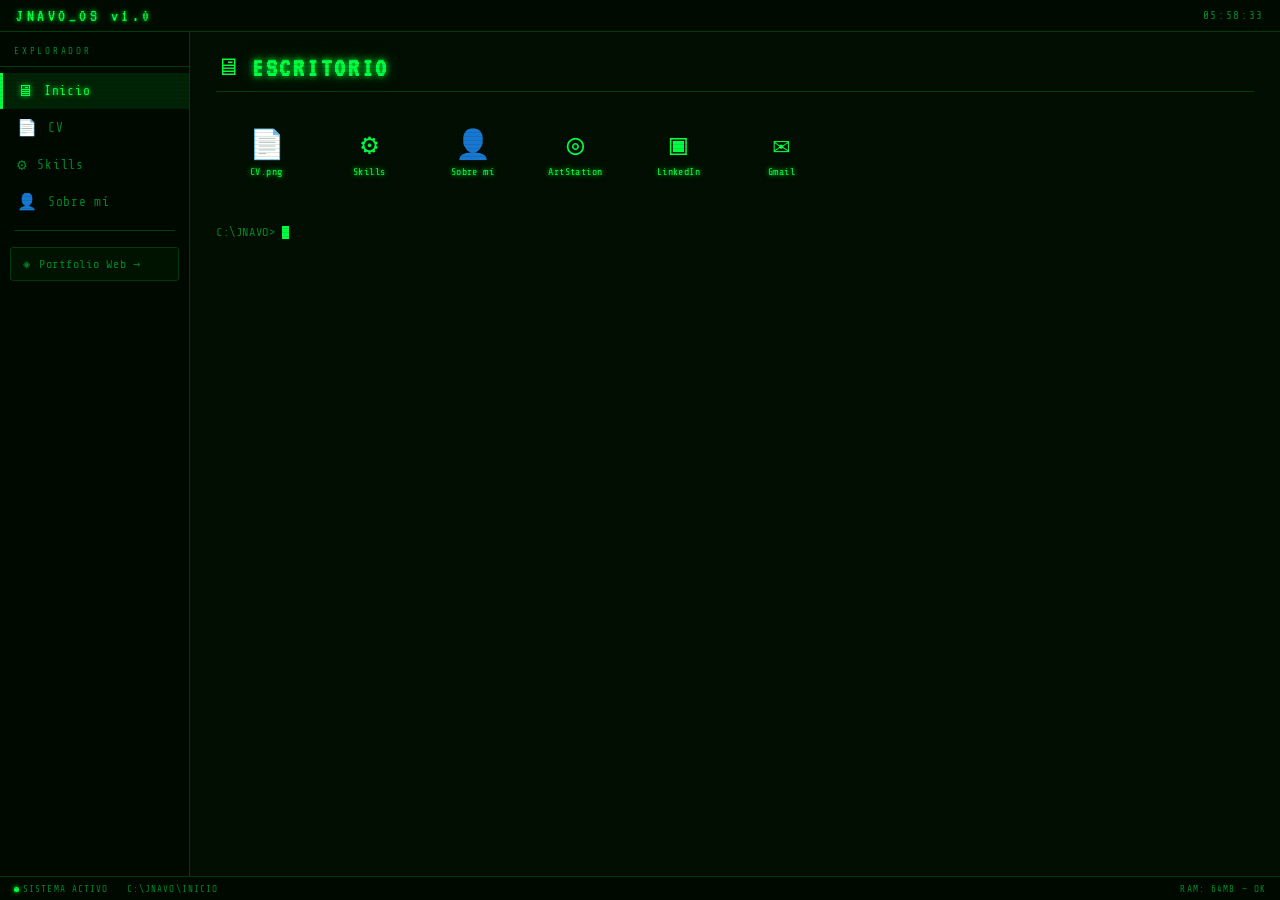
==== commit 596247c9: "mod" ====
--- a/filesystem.html
+++ b/filesystem.html
@@ -56,18 +56,9 @@
     }
 
     @keyframes flicker {
-      33% {
-        opacity: .97
-      }
-
-      66% {
-        opacity: .99
-      }
-
-      0%,
-      100% {
-        opacity: 1
-      }
+      33% { opacity: .97 }
+      66% { opacity: .99 }
+      0%, 100% { opacity: 1 }
     }
 
     /* TOPBAR */
@@ -194,34 +185,15 @@
       scrollbar-color: var(--green-dk) transparent;
     }
 
-    .os-content::-webkit-scrollbar {
-      width: 5px;
-    }
-
-    .os-content::-webkit-scrollbar-thumb {
-      background: var(--green-dk);
-      border-radius: 2px;
-    }
-
-    .panel {
-      display: none;
-      animation: panel-in .25s ease both;
-    }
-
-    .panel.active {
-      display: block;
-    }
+    .os-content::-webkit-scrollbar { width: 5px; }
+    .os-content::-webkit-scrollbar-thumb { background: var(--green-dk); border-radius: 2px; }
+
+    .panel { display: none; animation: panel-in .25s ease both; }
+    .panel.active { display: block; }
 
     @keyframes panel-in {
-      from {
-        opacity: 0;
-        transform: translateY(6px)
-      }
-
-      to {
-        opacity: 1;
-        transform: translateY(0)
-      }
+      from { opacity: 0; transform: translateY(6px) }
+      to { opacity: 1; transform: translateY(0) }
     }
 
     .panel-header {
@@ -241,9 +213,7 @@
       letter-spacing: .1em;
     }
 
-    .ph-icon {
-      font-size: 1.5rem;
-    }
+    .ph-icon { font-size: 1.5rem; }
 
     /* DESKTOP */
     .desktop-grid {
@@ -272,10 +242,7 @@
       border-color: var(--green-dk);
     }
 
-    .di-emoji {
-      font-size: 1.8rem;
-      line-height: 1;
-    }
+    .di-emoji { font-size: 1.8rem; line-height: 1; }
 
     .di-label {
       font-size: .62rem;
@@ -309,9 +276,7 @@
       text-align: center;
     }
 
-    .cf-icon {
-      font-size: 2.8rem;
-    }
+    .cf-icon { font-size: 2.8rem; }
 
     .cv-open-btn {
       display: inline-flex;
@@ -360,41 +325,13 @@
       border-color: var(--green);
     }
 
-    .sk-name {
-      font-size: .78rem;
-      color: var(--green);
-      letter-spacing: .08em;
-    }
-
-    .sk-bar-wrap {
-      height: 3px;
-      background: #001500;
-      border-radius: 2px;
-      overflow: hidden;
-    }
-
-    .sk-bar {
-      height: 100%;
-      background: var(--green);
-      box-shadow: var(--glow-sm);
-      border-radius: 2px;
-      width: 0%;
-      transition: width 1s ease .1s;
-    }
-
-    .sk-level {
-      font-size: .58rem;
-      color: var(--green-dim);
-      letter-spacing: .1em;
-      text-align: right;
-    }
+    .sk-name { font-size: .78rem; color: var(--green); letter-spacing: .08em; }
+    .sk-bar-wrap { height: 3px; background: #001500; border-radius: 2px; overflow: hidden; }
+    .sk-bar { height: 100%; background: var(--green); box-shadow: var(--glow-sm); border-radius: 2px; width: 0%; transition: width 1s ease .1s; }
+    .sk-level { font-size: .58rem; color: var(--green-dim); letter-spacing: .1em; text-align: right; }
 
     /* ABOUT */
-    .about-crt {
-      display: flex;
-      gap: 26px;
-      flex-wrap: wrap;
-    }
+    .about-crt { display: flex; gap: 26px; flex-wrap: wrap; }
 
     .about-photo-wrap {
       flex-shrink: 0;
@@ -415,9 +352,7 @@
       transition: filter .3s;
     }
 
-    .about-photo:hover {
-      filter: saturate(1) brightness(1);
-    }
+    .about-photo:hover { filter: saturate(1) brightness(1); }
 
     .about-photo-label {
       font-family: var(--vt);
@@ -426,10 +361,7 @@
       letter-spacing: .15em;
     }
 
-    .about-text {
-      flex: 1;
-      min-width: 200px;
-    }
+    .about-text { flex: 1; min-width: 200px; }
 
     .about-text p {
       font-size: .8rem;
@@ -439,12 +371,7 @@
       letter-spacing: .03em;
     }
 
-    .about-tags {
-      display: flex;
-      flex-wrap: wrap;
-      gap: 6px;
-      margin-top: 4px;
-    }
+    .about-tags { display: flex; flex-wrap: wrap; gap: 6px; margin-top: 4px; }
 
     .tag {
       padding: 2px 9px;
@@ -456,12 +383,7 @@
       background: rgba(0, 255, 65, .03);
     }
 
-    .prompt {
-      font-size: .75rem;
-      color: var(--green-dim);
-      letter-spacing: .05em;
-      margin-top: 14px;
-    }
+    .prompt { font-size: .75rem; color: var(--green-dim); letter-spacing: .05em; margin-top: 14px; }
 
     .cursor {
       display: inline-block;
@@ -472,11 +394,7 @@
       animation: cur-blink .8s step-end infinite;
     }
 
-    @keyframes cur-blink {
-      50% {
-        opacity: 0
-      }
-    }
+    @keyframes cur-blink { 50% { opacity: 0 } }
 
     /* STATUSBAR */
     .os-statusbar {
@@ -490,11 +408,7 @@
       flex-shrink: 0;
     }
 
-    .sb-item {
-      font-size: .58rem;
-      color: var(--green-dim);
-      letter-spacing: .12em;
-    }
+    .sb-item { font-size: .58rem; color: var(--green-dim); letter-spacing: .12em; }
 
     .sb-dot {
       display: inline-block;
@@ -508,15 +422,8 @@
     }
 
     @keyframes dot-pulse {
-
-      0%,
-      100% {
-        opacity: 1
-      }
-
-      50% {
-        opacity: .3
-      }
+      0%, 100% { opacity: 1 }
+      50% { opacity: .3 }
     }
   </style>
 </head>
@@ -531,16 +438,12 @@
   <div class="os-body">
     <div class="os-sidebar">
       <div class="sidebar-label">EXPLORADOR</div>
-      <div class="folder-item active" onclick="showPanel('home')" id="tab-home"><span
-          class="folder-icon">🖥</span><span>Inicio</span></div>
-      <div class="folder-item" onclick="showPanel('cv')" id="tab-cv"><span class="folder-icon">📄</span><span>CV</span>
-      </div>
-      <div class="folder-item" onclick="showPanel('skills')" id="tab-skills"><span
-          class="folder-icon">⚙</span><span>Skills</span></div>
-      <div class="folder-item" onclick="showPanel('about')" id="tab-about"><span
-          class="folder-icon">👤</span><span>Sobre mí</span></div>
+      <div class="folder-item active" onclick="showPanel('home')" id="tab-home"><span class="folder-icon">🖥</span><span>Inicio</span></div>
+      <div class="folder-item" onclick="showPanel('cv')" id="tab-cv"><span class="folder-icon">📄</span><span>CV</span></div>
+      <div class="folder-item" onclick="showPanel('skills')" id="tab-skills"><span class="folder-icon">⚙</span><span>Skills</span></div>
+      <div class="folder-item" onclick="showPanel('about')" id="tab-about"><span class="folder-icon">👤</span><span>Sobre mí</span></div>
       <div class="sidebar-divider"></div>
-      <a class="portfolio-btn" href="./portfolio.html" target="_parent">
+      <a class="portfolio-btn" href="./portfolioweb/portfolio.html" target="_parent">
         <span>◈</span><span>Portfolio Web →</span>
       </a>
     </div>
@@ -553,28 +456,27 @@
           <h2>ESCRITORIO</h2>
         </div>
         <div class="desktop-grid">
-          <div class="desktop-icon" ondblclick="showPanel('cv')">
+          <div class="desktop-icon" onclick="showPanel('cv')">
             <div class="di-emoji">📄</div>
-            <div class="di-label">CV.pdf</div>
-          </div>
-          <div class="desktop-icon" ondblclick="showPanel('skills')">
+            <div class="di-label">CV.png</div>
+          </div>
+          <div class="desktop-icon" onclick="showPanel('skills')">
             <div class="di-emoji">⚙</div>
             <div class="di-label">Skills</div>
           </div>
-          <div class="desktop-icon" ondblclick="showPanel('about')">
+          <div class="desktop-icon" onclick="showPanel('about')">
             <div class="di-emoji">👤</div>
             <div class="di-label">Sobre mí</div>
           </div>
-          <div class="desktop-icon" ondblclick="window.open('https://www.artstation.com/jdxth','_blank')">
+          <div class="desktop-icon" onclick="window.open('https://www.artstation.com/jdxth','_blank')">
             <div class="di-emoji">◎</div>
             <div class="di-label">ArtStation</div>
           </div>
-          <div class="desktop-icon"
-            ondblclick="window.open('https://www.linkedin.com/in/judith-nav%C3%B3-mart%C3%ADnez-73185b385/','_blank')">
+          <div class="desktop-icon" onclick="window.open('https://www.linkedin.com/in/judith-nav%C3%B3-mart%C3%ADnez-73185b385/','_blank')">
             <div class="di-emoji">▣</div>
             <div class="di-label">LinkedIn</div>
           </div>
-          <div class="desktop-icon" ondblclick="window.location.href='mailto:jnavomartinez@gmail.com'">
+          <div class="desktop-icon" onclick="window.location.href='mailto:jnavomartinez@gmail.com'">
             <div class="di-emoji">✉</div>
             <div class="di-label">Gmail</div>
           </div>
@@ -589,13 +491,13 @@
         </div>
         <div style="text-align:center">
           <img src="./cv.png" alt="CV Judith Navó" style="
-        max-width:100%;
-        max-height:calc(100vh - 160px);
-        object-fit:contain;
-        border:1px solid var(--green-dk);
-        border-radius:3px;
-        box-shadow:0 0 20px rgba(0,255,65,.1);
-      " />
+            max-width:100%;
+            max-height:calc(100vh - 160px);
+            object-fit:contain;
+            border:1px solid var(--green-dk);
+            border-radius:3px;
+            box-shadow:0 0 20px rgba(0,255,65,.1);
+          " />
         </div>
       </div>
 
@@ -654,14 +556,14 @@
 
     // Skills
     const SKILLS = [
-      { name: 'Blender', level: 85, label: 'AVANZADO' },
-      { name: 'Krita', level: 70, label: 'INTERMEDIO' },
-      { name: 'Photoshop', level: 65, label: 'INTERMEDIO' },
-      { name: 'Illustrator', level: 60, label: 'INTERMEDIO' },
-      { name: 'After Effects', level: 55, label: 'BÁSICO+' },
-      { name: 'Premiere', level: 60, label: 'INTERMEDIO' },
-      { name: 'Unity', level: 50, label: 'BÁSICO' },
-      { name: 'Canva', level: 80, label: 'AVANZADO' },
+      { name: 'Blender',       level: 85, label: 'AVANZADO'   },
+      { name: 'Krita',         level: 70, label: 'INTERMEDIO' },
+      { name: 'Photoshop',     level: 65, label: 'INTERMEDIO' },
+      { name: 'Illustrator',   level: 60, label: 'INTERMEDIO' },
+      { name: 'After Effects', level: 55, label: 'BÁSICO+'    },
+      { name: 'Premiere',      level: 60, label: 'INTERMEDIO' },
+      { name: 'Unity',         level: 50, label: 'BÁSICO'     },
+      { name: 'Canva',         level: 80, label: 'AVANZADO'   },
     ];
     document.getElementById('skills-grid').innerHTML = SKILLS.map(s =>
       `<div class="skill-row">
@@ -672,7 +574,12 @@
     ).join('');
 
     // Paths
-    const PATHS = { home: 'C:\\JNAVO\\INICIO', cv: 'C:\\JNAVO\\CV', skills: 'C:\\JNAVO\\SKILLS', about: 'C:\\JNAVO\\SOBRE_MI' };
+    const PATHS = {
+      home:   'C:\\JNAVO\\INICIO',
+      cv:     'C:\\JNAVO\\CV',
+      skills: 'C:\\JNAVO\\SKILLS',
+      about:  'C:\\JNAVO\\SOBRE_MI'
+    };
 
     function showPanel(id) {
       document.querySelectorAll('.panel').forEach(p => p.classList.remove('active'));
@@ -687,8 +594,6 @@
         }, 80);
       }
     }
-
-
   </script>
 </body>
 
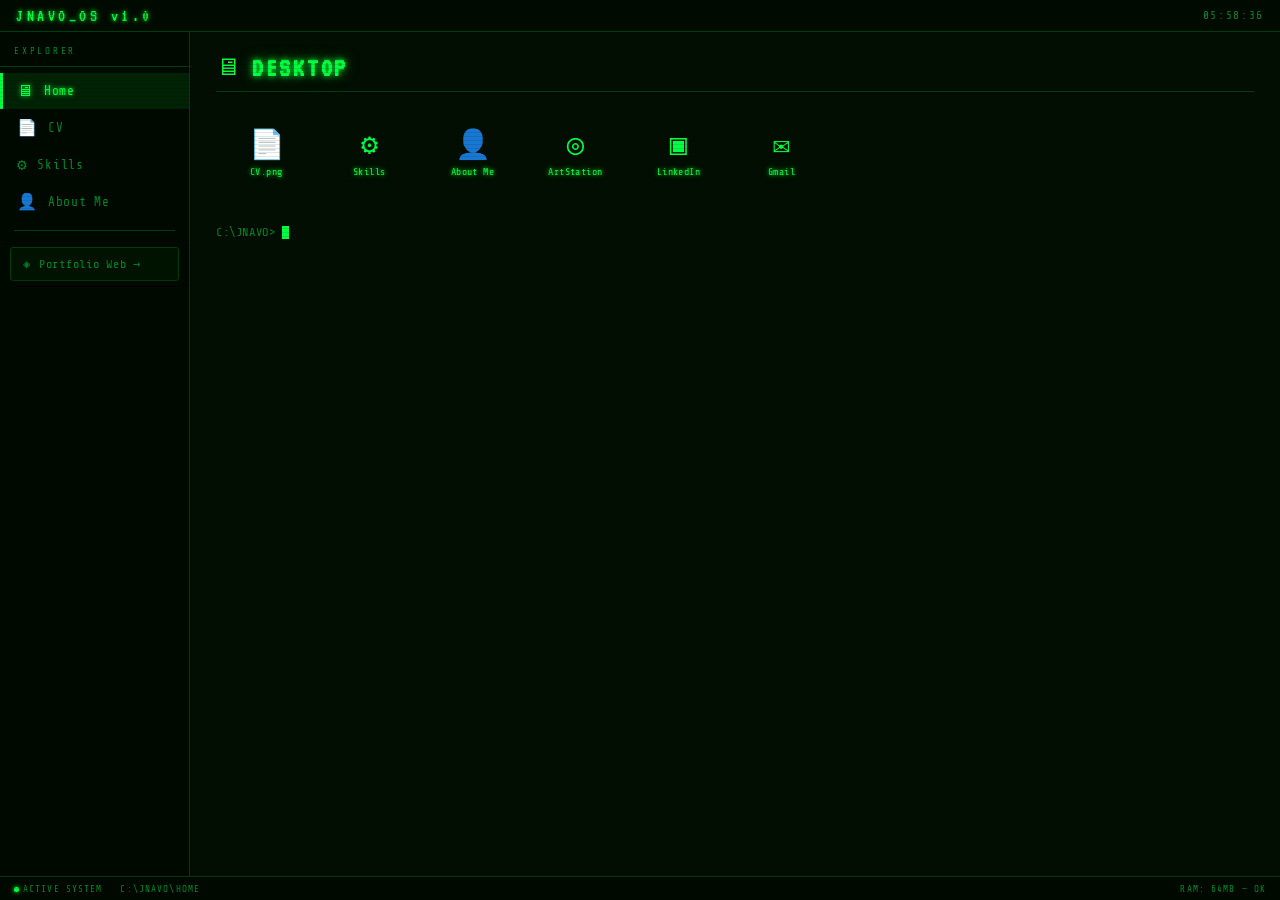
==== commit 8075e069: "mod" ====
--- a/filesystem.html
+++ b/filesystem.html
@@ -437,11 +437,11 @@
 
   <div class="os-body">
     <div class="os-sidebar">
-      <div class="sidebar-label">EXPLORADOR</div>
-      <div class="folder-item active" onclick="showPanel('home')" id="tab-home"><span class="folder-icon">🖥</span><span>Inicio</span></div>
+      <div class="sidebar-label">EXPLORER</div>
+      <div class="folder-item active" onclick="showPanel('home')" id="tab-home"><span class="folder-icon">🖥</span><span>Home</span></div>
       <div class="folder-item" onclick="showPanel('cv')" id="tab-cv"><span class="folder-icon">📄</span><span>CV</span></div>
       <div class="folder-item" onclick="showPanel('skills')" id="tab-skills"><span class="folder-icon">⚙</span><span>Skills</span></div>
-      <div class="folder-item" onclick="showPanel('about')" id="tab-about"><span class="folder-icon">👤</span><span>Sobre mí</span></div>
+      <div class="folder-item" onclick="showPanel('about')" id="tab-about"><span class="folder-icon">👤</span><span>About Me</span></div>
       <div class="sidebar-divider"></div>
       <a class="portfolio-btn" href="./portfolioweb/portfolio.html" target="_parent">
         <span>◈</span><span>Portfolio Web →</span>
@@ -453,7 +453,7 @@
       <!-- INICIO -->
       <div class="panel active" id="panel-home">
         <div class="panel-header"><span class="ph-icon">🖥</span>
-          <h2>ESCRITORIO</h2>
+          <h2>DESKTOP</h2>
         </div>
         <div class="desktop-grid">
           <div class="desktop-icon" onclick="showPanel('cv')">
@@ -466,7 +466,7 @@
           </div>
           <div class="desktop-icon" onclick="showPanel('about')">
             <div class="di-emoji">👤</div>
-            <div class="di-label">Sobre mí</div>
+            <div class="di-label">About Me</div>
           </div>
           <div class="desktop-icon" onclick="window.open('https://www.artstation.com/jdxth','_blank')">
             <div class="di-emoji">◎</div>
@@ -512,7 +512,7 @@
       <!-- SOBRE MÍ -->
       <div class="panel" id="panel-about">
         <div class="panel-header"><span class="ph-icon">👤</span>
-          <h2>SOBRE MÍ</h2>
+          <h2>ABOUT ME</h2>
         </div>
         <div class="about-crt">
           <div class="about-photo-wrap">
@@ -520,10 +520,10 @@
             <div class="about-photo-label">JUDITH_NAVÓ.jpg</div>
           </div>
           <div class="about-text">
-            <p>Soy una artista 3D y creadora visual con experiencia en modelado, iluminación y animación en Blender. Me
-              gusta cuidar cada detalle del proceso creativo, desde el diseño hasta la presentación final.</p>
-            <p>Disfruto trabajando en equipo y aprendiendo nuevas técnicas que me ayuden a seguir mejorando como
-              profesional en el mundo de los videojuegos y las experiencias interactivas.</p>
+            <p>I am a 3D artist and visual creator with experience in modeling, lighting, and animation in Blender. I
+              like to take care of every detail of the creative process, from design to final presentation.</p>
+            <p>I enjoy working in teams and learning new techniques that help me continue improving as a
+              professional in the world of video games and interactive experiences.</p>
             <div class="about-tags">
               <span class="tag">3D ARTIST</span>
               <span class="tag">ANIMATION</span>
@@ -540,8 +540,8 @@
   </div>
 
   <div class="os-statusbar">
-    <div class="sb-item"><span class="sb-dot"></span>SISTEMA ACTIVO</div>
-    <div class="sb-item" id="sb-path">C:\JNAVO\INICIO</div>
+    <div class="sb-item"><span class="sb-dot"></span>ACTIVE SYSTEM</div>
+    <div class="sb-item" id="sb-path">C:\JNAVO\HOME</div>
     <div class="sb-item" style="margin-left:auto">RAM: 64MB — OK</div>
   </div>
 
